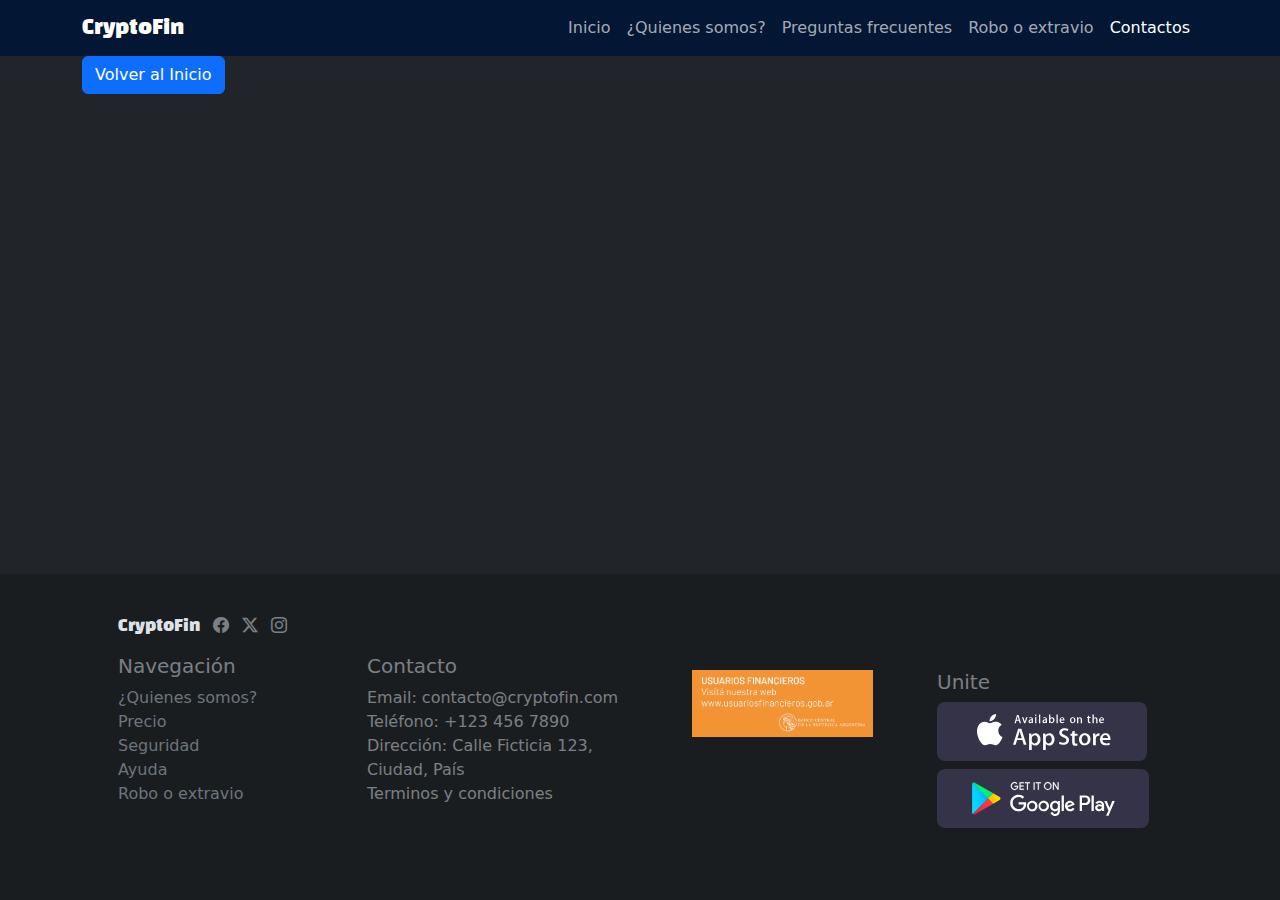
==== pages/Error404.html @ 3742e450 "Se agrego el link para volver al inicio" ====
<!DOCTYPE html>
<html lang="es" data-bs-theme="dark">
  <head>
    <meta charset="UTF-8" />
    <meta name="viewport" content="width=device-width, initial-scale=1.0" />
    <meta name="authot" content="Oscar Ventura" />
    <meta name="description" content="pagina de cripto monedas" />
    <meta name="keywords" content="cryptoFin, crypto," />
    <title>cryptoFin</title>
    <link rel="stylesheet" href="../CSS/bootstrap.min.css" />
    <link
      rel="stylesheet"
      href="https://cdn.jsdelivr.net/npm/bootstrap-icons@1.11.3/font/bootstrap-icons.min.css"
    />
    <link rel="stylesheet" href="../CSS/style.css" />
  </head>
  <body>
    <header>
      <!-- Comienza el navbar -->
      <nav class="navbar navbar-expand-lg bg-primary-subtle">
        <div class="container">
          <a class="navbar-brand fontlogo" href="index.html">CryptoFin</a>
          <button
            class="navbar-toggler"
            type="button"
            data-bs-toggle="collapse"
            data-bs-target="#opcionesMenu"
            aria-controls="opcionesMenu"
            aria-expanded="false"
            aria-label="Toggle navigation"
          >
            <span class="navbar-toggler-icon"></span>
          </button>
          <div class="collapse navbar-collapse" id="opcionesMenu">
            <ul class="navbar-nav ms-auto mb-2 mb-lg-0">
              <li class="nav-item">
                <a class="nav-link" href="../index.html">Inicio</a>
              </li>
              <li class="nav-item">
                <a class="nav-link" href="nosotros.html">¿Quienes somos?</a>
              </li>
              <li class="nav-item">
                <a class="nav-link" href="preguntasFrecuentes.html"
                  >Preguntas frecuentes</a
                >
              </li>
              <li class="nav-item">
                <a class="nav-link" href="Error404.html">Robo o extravio</a>
              </li>
              <li class="nav-item">
                <a
                  class="nav-link active"
                  aria-current="page"
                  href="contactos.html"
                  >Contactos</a
                >
              </li>
            </ul>
          </div>
        </div>
      </nav>
    </header>
    <!-- Termina el navbar -->
    <main class="container">
    <section>
        <a class="btn btn-primary"  href="../index.html">Volver al Inicio</a>
    </section>
    </main>
    <footer class="bg-dark-subtle py-4 text-center">
      <div class="container">
        <section class="row align-content-center">
          <!-- Empieza art de redes -->
          <article class="py-3 col-md-12 text-md-start ps-md-5">
            <a class="navbar-brand fontlogo" href="../index.html">CryptoFin</a>
            <i class="bi bi-facebook ms-2 text-body-tertiary"></i>
            <i class="bi bi-twitter-x ms-2 text-body-tertiary"></i>
            <i class="bi bi-instagram ms-2 text-body-tertiary"></i>
          </article>
          <!-- Termina art de redes -->

          <!-- Empieza art de Navegacion -->
          <article
            class="text-body-tertiary text-md-start ps-md-5 col-md-6 col-lg-3"
          >
            <h5>Navegación</h5>
            <ul class="list-group list-unstyled">
              <li class="">
                <a
                  class="text-decoration-none link-secondary link-underline-opacity-25 link-underline-opacity-100-hover"
                  href="nosotros.html"
                  >¿Quienes somos?</a
                >
              </li>
              <li>
                <a
                  class="text-decoration-none link-secondary link-underline-opacity-25 link-underline-opacity-100-hover"
                  href="Error404.html"
                  >Precio</a
                >
              </li>
              <li>
                <a
                  class="text-decoration-none link-secondary link-underline-opacity-25 link-underline-opacity-100-hover"
                  href="Error404.html"
                  >Seguridad</a
                >
              </li>
              <li>
                <a
                  class="text-decoration-none link-secondary link-underline-opacity-25 link-underline-opacity-100-hover"
                  href="contactos.html"
                  >Ayuda</a
                >
              </li>
              <li>
                <a
                  class="text-decoration-none link-secondary link-underline-opacity-25 link-underline-opacity-100-hover"
                  href="Error404.html"
                  >Robo o extravio</a
                >
              </li>
            </ul>
          </article>
          <!--Termina el art de Navegacion  -->

          <!-- Empieza art de Contactos -->
          <article
            class="col-md-6 col-lg-3 pt-3 pt-lg-0 text-md-start text-body-tertiary"
          >
            <h5>Contacto</h5>
            <p>
              Email: contacto@cryptofin.com<br />
              Teléfono: +123 456 7890 <br />
              Dirección: Calle Ficticia 123, Ciudad, País <br />
              Terminos y condiciones
            </p>
          </article>
          <!-- Termina art de Contactos  -->

          <!-- Empieza art de img amarilla -->
          <article class="col-md-6 col-lg-3 text-md-start mt-md-3">
            <div class="mx-4">
              <img
                class="px-3 w-100"
                src="../img/usuariosfinancieros.png"
                alt=""
              />
            </div>
          </article>
          <!-- Termina art de img amarilla -->

          <!-- Empieza articulo Unite y 2 img -->
          <article class="col-md-6 col-lg-3 text-md-start">
            <div>
              <h5 class="pt-3 text-body-tertiary">Unite</h5>
              <div class="mb-2">
                <img src="../img/badge-apple-store.svg" alt="" />
              </div>
              <div class="mb-5">
                <img src="../img/google-play-badge-bb.svg" alt="" />
              </div>
            </div>
          </article>
          <!-- Termina art Unite y 2 img -->
        </section>
      </div>
    </footer>
    <script src="../js/bootstrap.min.js"></script>
  </body>
</html>
---- CSS/style.css ----
@import url('https://fonts.googleapis.com/css2?family=Black+Han+Sans&display=swap');

body{
  min-height: 100vh;
  display: flex;
  flex-direction: column;
}

main{
  flex-grow: 1;
}

.fontlogo {
    font-family: "Black Han Sans", sans-serif;
    font-weight: 400;
    font-style: normal;
  }
  
.bannerImg {
  height: 200px;
  object-fit: cover;
}


@media all and (min-width: 768px) and (max-width: 991px){
    .bannerImg {
        height: 350px;
        object-fit: cover;
      }
}

@media all and (min-width: 992px) {
  .bannerImg {
    height: 450px;
    object-position: 50% 30%;
  }
}
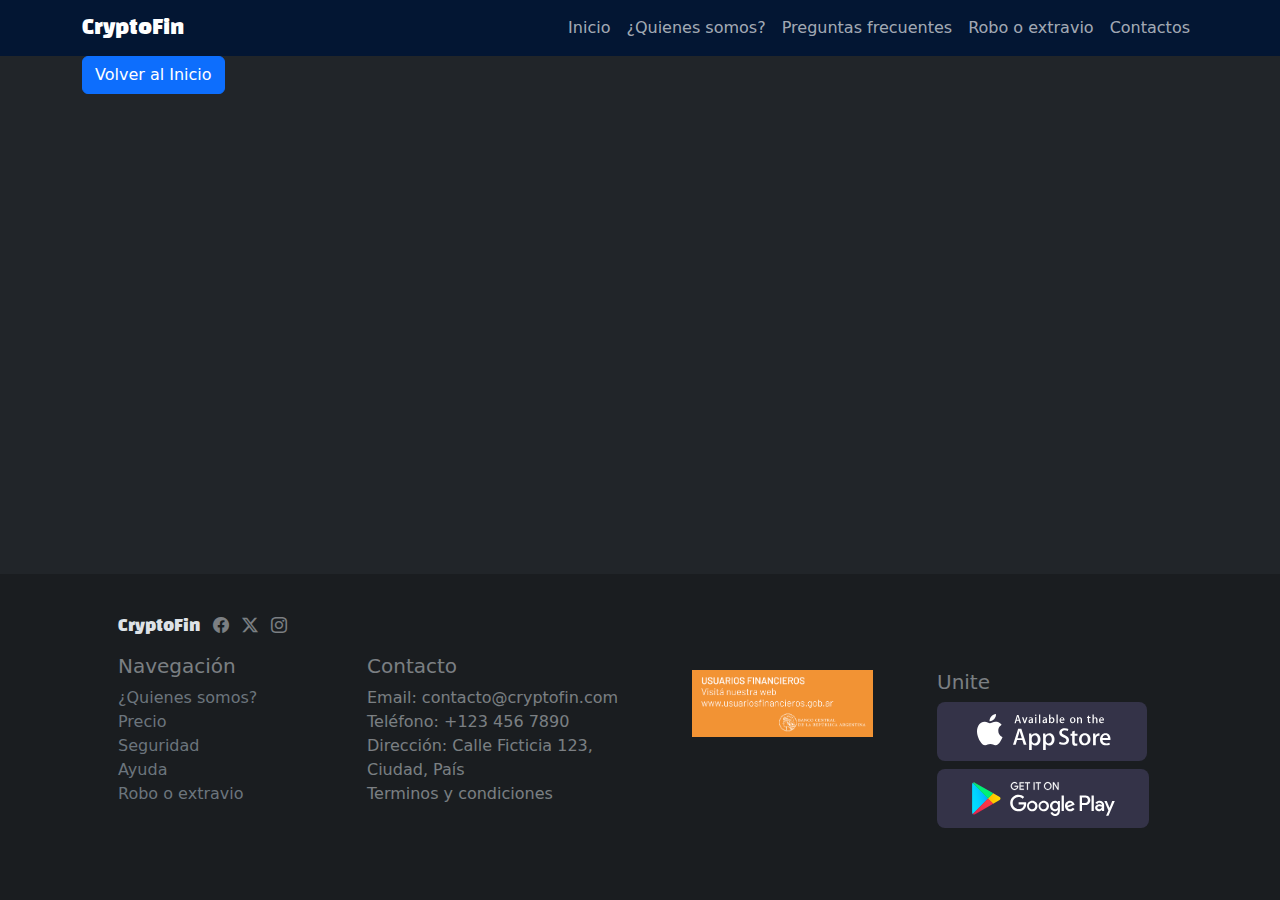
==== commit a1ae9d7b: "Se quito la clase active del nav" ====
--- a/pages/Error404.html
+++ b/pages/Error404.html
@@ -49,8 +49,7 @@
               </li>
               <li class="nav-item">
                 <a
-                  class="nav-link active"
-                  aria-current="page"
+                  class="nav-link"
                   href="contactos.html"
                   >Contactos</a
                 >
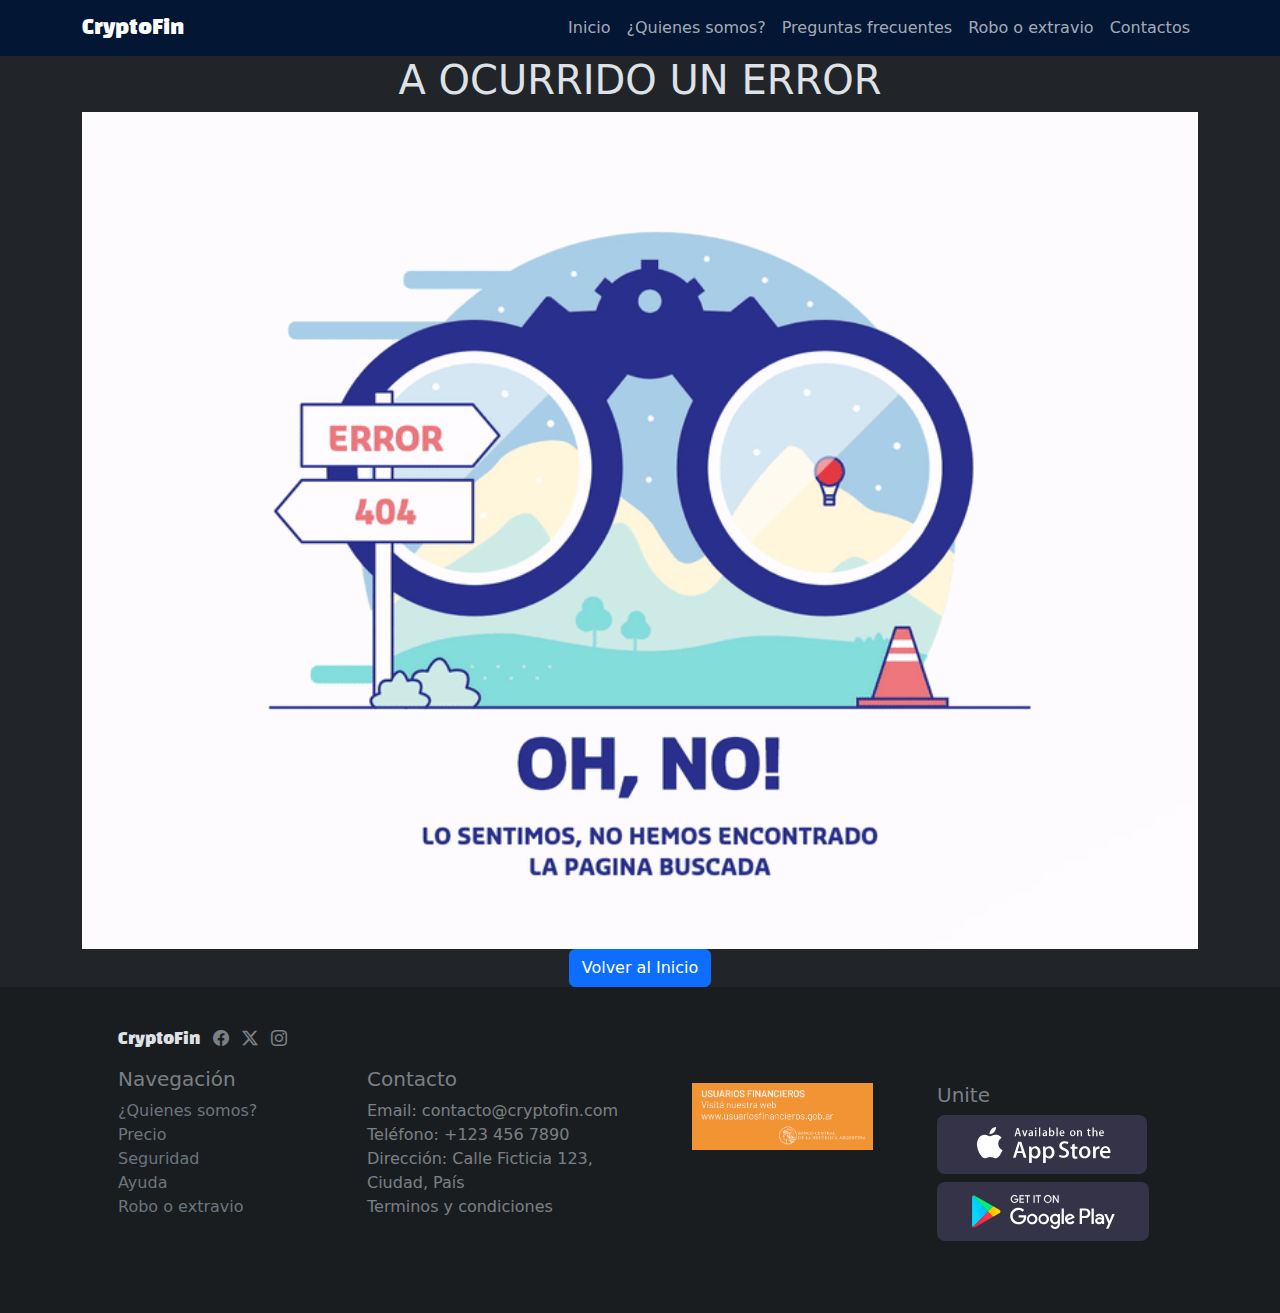
==== commit 8846bf78: "Se agrego un titulo y una umagen y se las centro" ====
--- a/pages/Error404.html
+++ b/pages/Error404.html
@@ -60,9 +60,13 @@
       </nav>
     </header>
     <!-- Termina el navbar -->
-    <main class="container">
+    <main class="container text-center">
     <section>
-        <a class="btn btn-primary"  href="../index.html">Volver al Inicio</a>
+        <h1>A OCURRIDO UN ERROR</h1>
+        <div>
+            <img class="w-100" src="../img/404.gif" alt="Error404">
+            <a class="btn btn-primary"  href="../index.html">Volver al Inicio</a>
+        </div>
     </section>
     </main>
     <footer class="bg-dark-subtle py-4 text-center">
